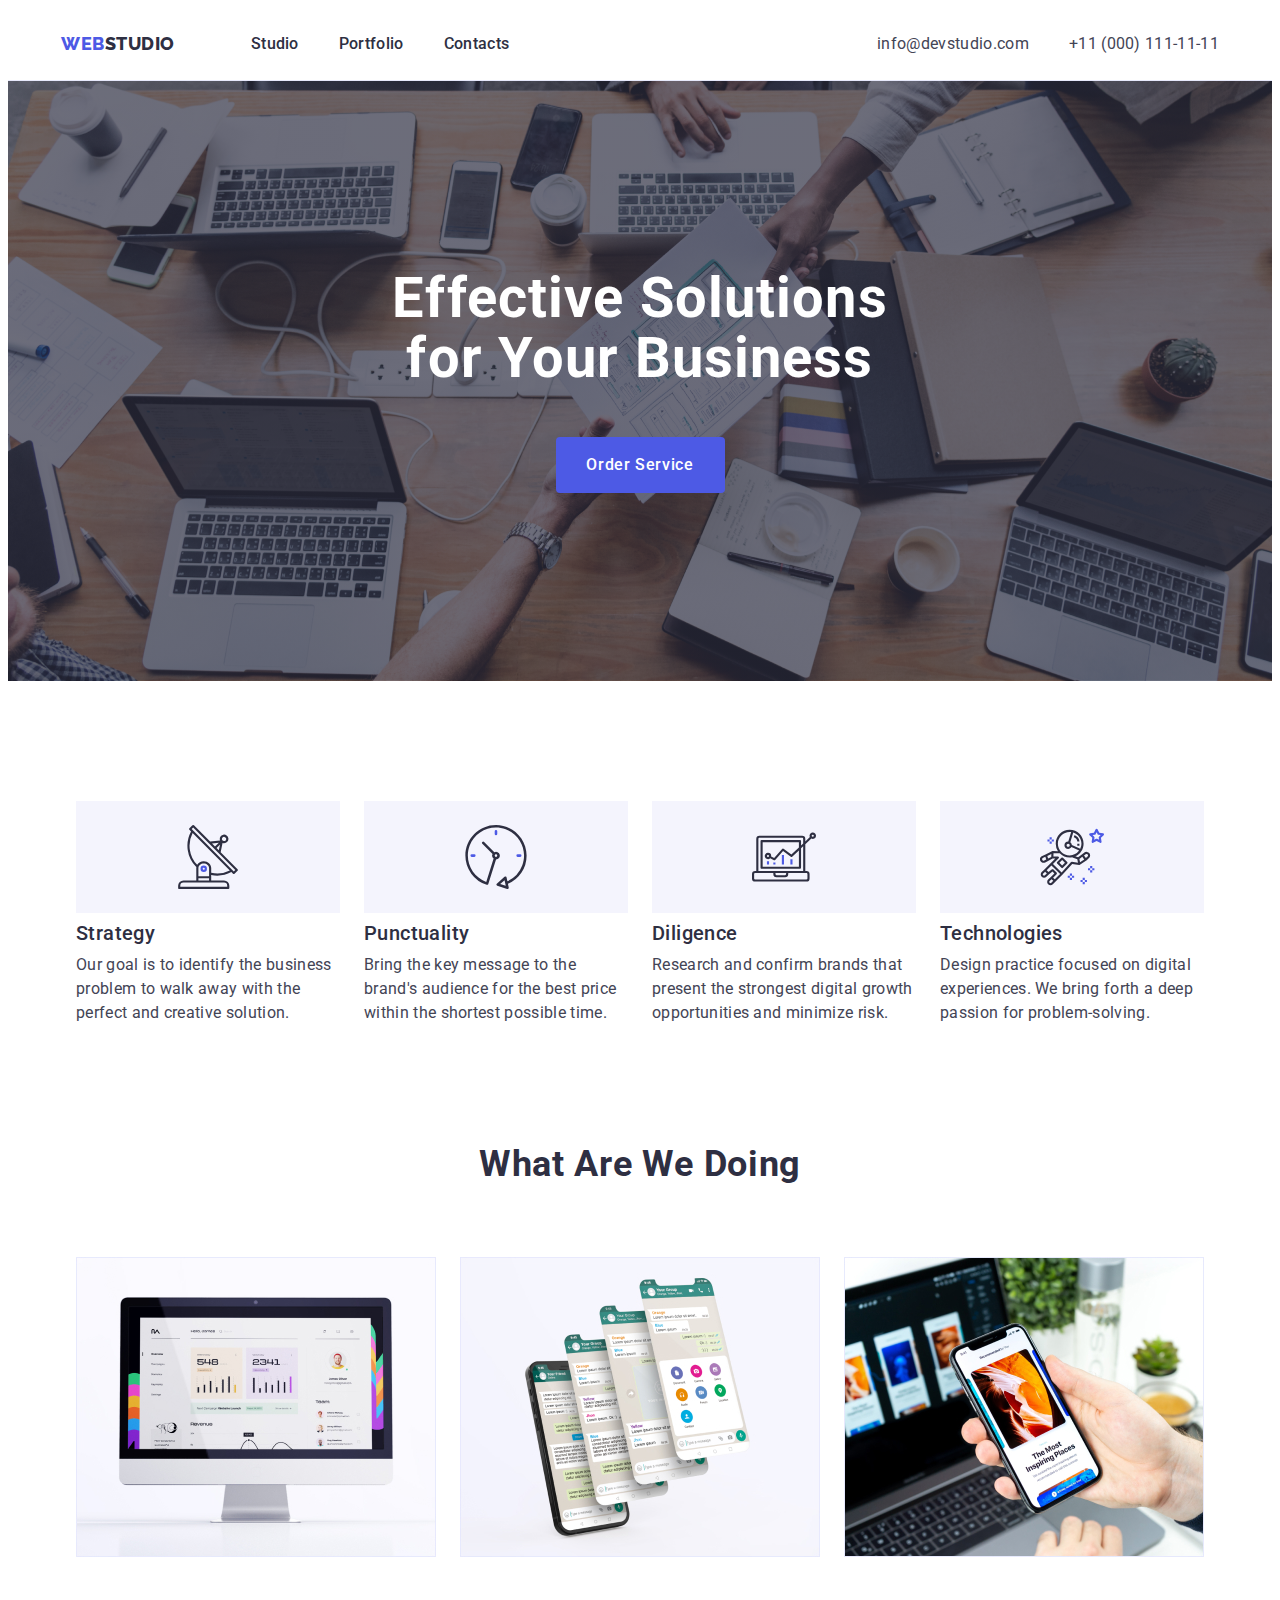
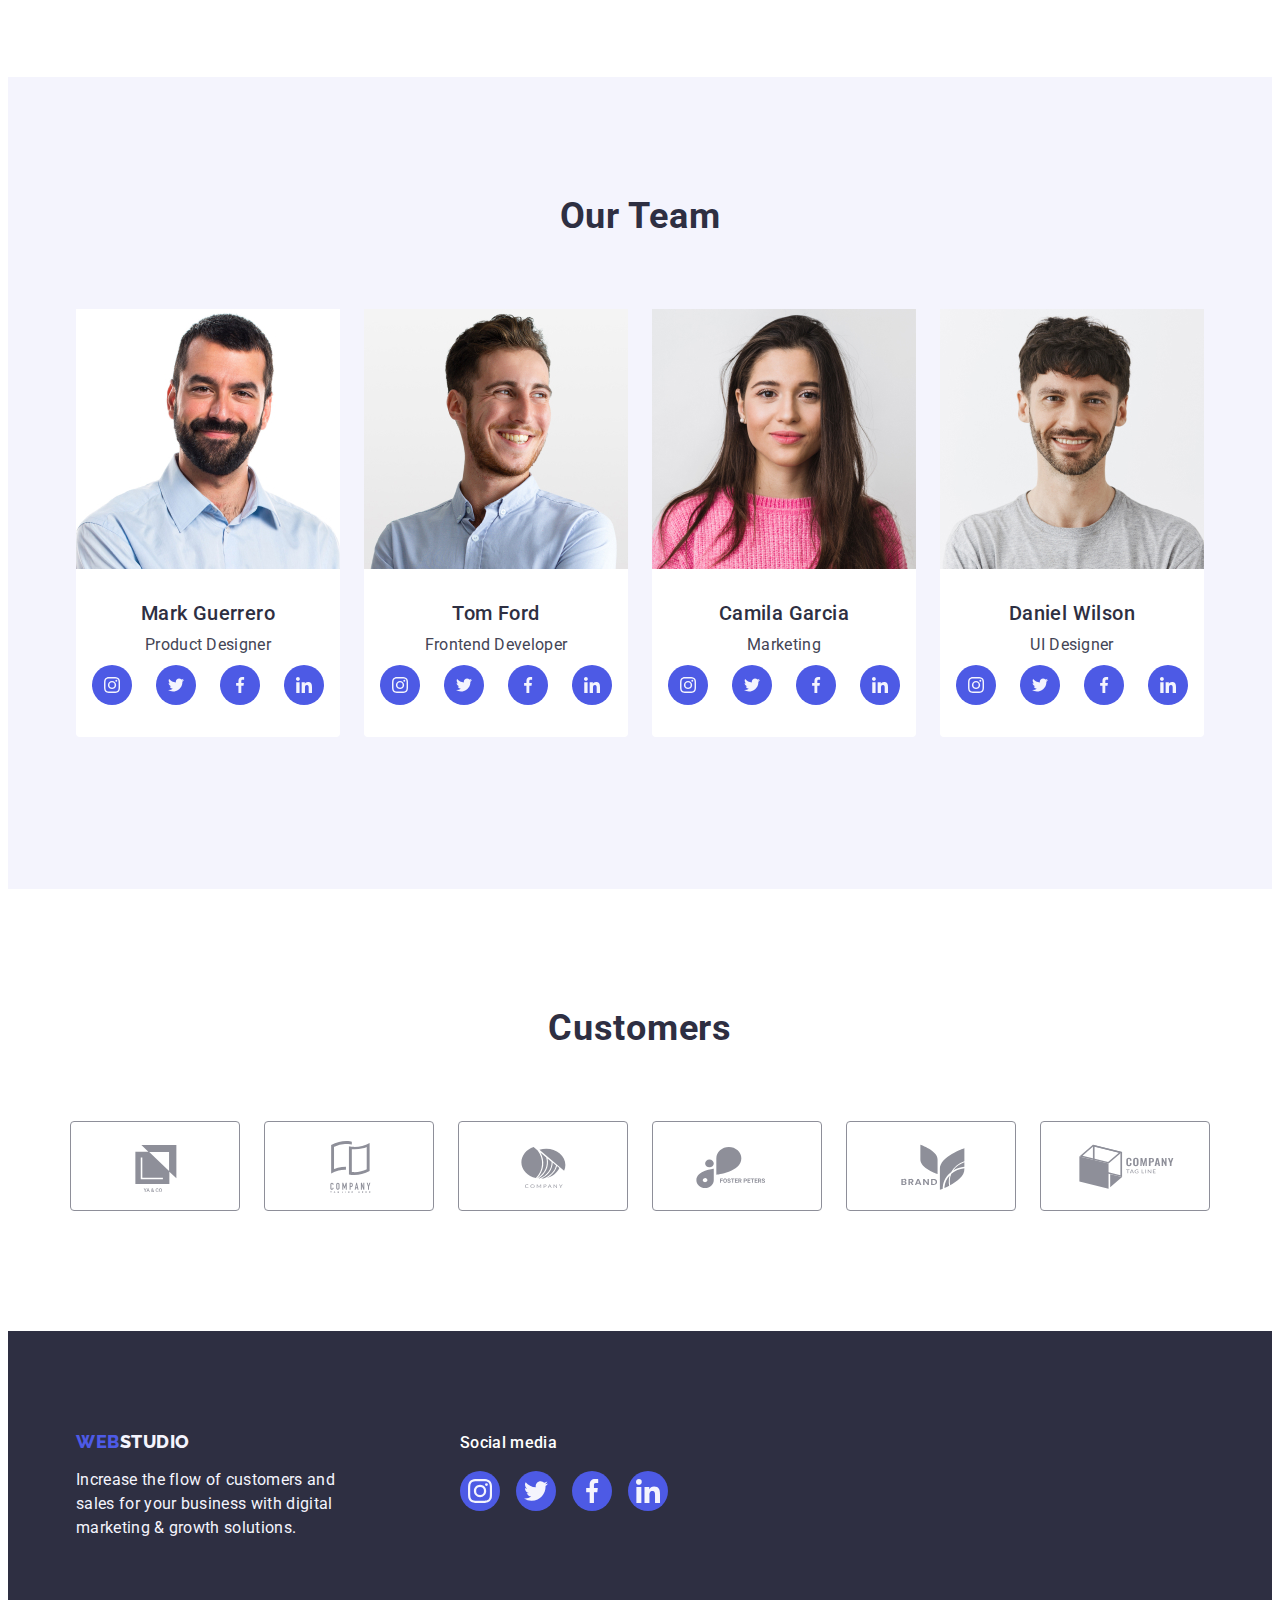
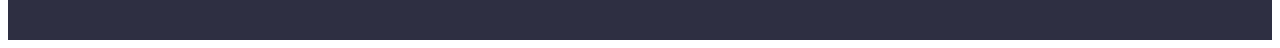
==== index.html @ f3aa9b22 "finish" ====
<!DOCTYPE html>
<html lang="en">
<head>
    <meta charset="UTF-8">
    <meta http-equiv="X-UA-Compatible" content="IE=edge">
    <meta name="viewport" content="width=device-width, initial-scale=1.0">
    <title>Business solutions</title>
    <link rel="preconnect" href="https://fonts.googleapis.com">
    <link rel="preconnect" href="https://fonts.gstatic.com" crossorigin>
    <link href="https://fonts.googleapis.com/css2?family=Raleway:wght@800&family=Roboto:wght@400;500;700;900&display=swap"
        rel="stylesheet">
    <link rel="stylesheet" href="https://cdnjs.cloudflare.com/ajax/libs/modern-normalize/2.0.0/modern-normalize.min.css" integrity="sha512-4xo8blKMVCiXpTaLzQSLSw3KFOVPWhm/TRtuPVc4WG6kUgjH6J03IBuG7JZPkcWMxJ5huwaBpOpnwYElP/m6wg==" crossorigin="anonymous" referrerpolicy="no-referrer" />
    <link rel="stylesheet" href="./css/styles.css">
    <link rel="stylesheet" href="portfolio.html">
</head>
<body>
    <header class="header">
        <div class="container header-container">
        <nav class="header-navigation">
            <a href="./index.html" class="header-logo-link link">Web<span class="header-logo-color">Studio</span></a>
        <ul class="header-list list">
            <li class="header-item"><a class="header-link link" href="./index.html">Studio</a></li>
            <li class="header-item"><a class="header-link link" href="./portfolio.html">Portfolio</a></li>
            <li class="header-item"><a class="header-link link" href="">Contacts</a></li>
        </ul>
        </nav>
        <address class="header-address">
        <ul class="header-address-list list">
            <li class="header-address-item"><a class="header-address-link link" href="mailto:info@devstudio.com">info@devstudio.com</a></li>
            <li class="header-address-item"><a class="header-address-link link" href="tel:+110001111111">+11 (000) 111-11-11</a></li>
        </ul>
        </address>
        </div>
    </header>
    <main class="main">
        <section class="main-section">
            <div class="container main-container">
            <h1 class="main-section-title">Effective Solutions
            for Your Business</h1>
            <button type="button" class="main-section-button">Order Service</button>
            </div>
        </section>
        <section class="main-content">
            <div class="container">
            <h2 class="visually-hidden">Features</h2>
            <ul class="main-content-list list">
                <li class="main-content-item">
                    <div class="container-item">
                    <a href="" class="main-content-soc" target="_blank" rel="noopener noreferrer">
                        <svg class="main-content-soc-icon" width="64" height="64">
                            <use href="./images/icons.svg#icon-antenna1"></use>
                        </svg>
                    </a>
                    <h3 class="main-content-name">Strategy</h3>
                    <p class="main-content-text">Our goal is to identify the business
                    problem to walk away with the perfect and creative solution.</p>
                    </div>
                </li>
                <li class="main-content-item">
                    <div class="container-item">
                        <a href="" class="main-content-soc" target="_blank" rel="noopener noreferrer">
                            <svg class="main-content-soc-icon" width="64" height="64">
                                <use href="./images/icons.svg#icon-clock1"></use>
                            </svg>
                        </a>
                    <h3 class="main-content-name">Punctuality</h3>
                    <p class="main-content-text">Bring the key message to the brand's audience for the best price within the shortest possible time.</p>
                    </div>
                </li>
                <li class="main-content-item">
                    <div class="container-item">
                        <a href="" class="main-content-soc" target="_blank" rel="noopener noreferrer">
                            <svg class="main-content-soc-icon" width="64" height="64">
                                <use href="./images/icons.svg#icon-diagram1"></use>
                            </svg>
                        </a>
                    <h3 class="main-content-name">Diligence</h3>
                    <p class="main-content-text">Research and confirm brands that present the strongest digital growth opportunities and minimize risk.</p>
                    </div>
                </li>
                <li class="main-content-item">
                    <div class="container-item">
                        <a href="" class="main-content-soc" target="_blank" rel="noopener noreferrer">
                            <svg class="main-content-soc-icon" width="64" height="64">
                                <use href="./images/icons.svg#icon-astronaut1"></use>
                            </svg>
                        </a>
                    <h3 class="main-content-name">Technologies</h3>
                    <p class="main-content-text">Design practice focused on digital experiences. We bring forth a deep passion for problem-solving.</p>
                    </div>
                </li>
            </ul>
            </div>
        </section>
        <section class="main-content-pictures">
            <div class="container">
            <h2 class="main-pictures-text">What are we doing</h2>
            <ul class="main-pictures-list list">
                <li class="main-list-photo"><img src="./images/gadget1.jpg" alt="computer" width="360"></li>
                <li class="main-list-photo"><img src="./images/gadget2.jpg" alt="mobile phones" width="360"></li>
                <li class="main-list-photo"><img src="./images/gadget3.jpg" alt="laptop and mobile phone" width="360"></li>
            </ul>
            </div>
        </section>
        <section class="main-content-team">
            <div class="container">
            <h2 class="main-team-titel">Our Team</h2>
            <ul class="main-team-list list">
                <li class="main-team-item"> <img src="./images/team_card1.jpg" alt="employee of the company 1" width="264">
                    <div class="main-item-workers">
                    <h3 class="main-team-name">Mark Guerrero</h3>
                    <p class="main-team-text">Product Designer</p>
                    <ul class="main-soc-list list">
                        <li class="main-soc-item">
                            <a href=""class="main-soc-link link"target="_blank"rel="noopener noreferrer">
                               <svg class="main-soc-icon" width="16" height="16">
                                <use href="./images/icons.svg#icon-instagram"></use>
                               </svg>
                            </a>
                        </li>
                        <li class="main-soc-item">
                            <a href=""class="main-soc-link link"target="_blank"rel="noopener noreferrer">
                               <svg class="main-soc-icon" width="16" height="16">
                                <use href="./images/icons.svg#icon-twitter"></use>
                               </svg>
                            </a>
                        </li>
                        <li class="main-soc-item">
                            <a href=""class="main-soc-link link"target="_blank"rel="noopener noreferrer">
                               <svg class="main-soc-icon" width="16" height="16">
                                <use href="./images/icons.svg#icon-facebook"></use>
                               </svg>
                            </a>
                        </li>
                        <li class="main-soc-item">
                            <a href=""class="main-soc-link link"target="_blank"rel="noopener noreferrer">
                               <svg class="main-soc-icon" width="16" height="16">
                                <use href="./images/icons.svg#icon-linkedin"></use>
                               </svg>
                            </a>
                        </li>
                    </ul>
                    </div>
                </li>
                <li class="main-team-item"><img src="./images/team_card2.jpg" alt="employee of the company 2" width="264">
                    <div class="main-item-workers">
                    <h3 class="main-team-name">Tom Ford</h3>
                    <p class="main-team-text">Frontend Developer</p>
                    <ul class="main-soc-list list">
                        <li class="main-soc-item">
                            <a href=""class="main-soc-link link"target="_blank"rel="noopener noreferrer">
                               <svg class="main-soc-icon" width="16" height="16">
                                <use href="./images/icons.svg#icon-instagram"></use>
                               </svg>
                            </a>
                        </li>
                        <li class="main-soc-item">
                            <a 
                               href=""
                               class="main-soc-link link"
                               target="_blank"
                               rel="noopener noreferrer">
                               <svg class="main-soc-icon" width="16" height="16">
                                <use href="./images/icons.svg#icon-twitter"></use>
                               </svg>
                            </a>
                        </li>
                        <li class="main-soc-item">
                            <a href=""class="main-soc-link link"target="_blank"rel="noopener noreferrer">
                               <svg class="main-soc-icon" width="16" height="16">
                                <use href="./images/icons.svg#icon-facebook"></use>
                               </svg>
                            </a>
                        </li>
                        <li class="main-soc-item">
                            <a href=""class="main-soc-link link"target="_blank"rel="noopener noreferrer">
                               <svg class="main-soc-icon" width="16" height="16">
                                <use href="./images/icons.svg#icon-linkedin"></use>
                               </svg>
                            </a>
                        </li>
                    </ul>
                    </div>
                </li>
                <li class="main-team-item"><img src="./images/team_card3.jpg" alt="employee of the company 3" width="264">
                    <div class="main-item-workers">
                    <h3 class="main-team-name">Camila Garcia</h3>
                    <p class="main-team-text">Marketing</p>
                    <ul class="main-soc-list list">
                        <li class="main-soc-item">
                            <a href=""class="main-soc-link link"target="_blank"rel="noopener noreferrer">
                               <svg class="main-soc-icon" width="16" height="16">
                                <use href="./images/icons.svg#icon-instagram"></use>
                               </svg>
                            </a>
                        </li>
                        <li class="main-soc-item">
                            <a href=""class="main-soc-link link"target="_blank"rel="noopener noreferrer">
                               <svg class="main-soc-icon" width="16" height="16">
                                <use href="./images/icons.svg#icon-twitter"></use>
                               </svg>
                            </a>
                        </li>
                        <li class="main-soc-item">
                            <a href=""class="main-soc-link link"target="_blank"rel="noopener noreferrer">
                               <svg class="main-soc-icon" width="16" height="16">
                                <use href="./images/icons.svg#icon-facebook"></use>
                               </svg>
                            </a>
                        </li>
                        <li class="main-soc-item">
                            <a href=""class="main-soc-link link"target="_blank"rel="noopener noreferrer">
                               <svg class="main-soc-icon" width="16" height="16">
                                <use href="./images/icons.svg#icon-linkedin"></use>
                               </svg>
                            </a>
                        </li>
                    </ul>
                    </div>
                </li>
                <li class="main-team-item"><img src="./images/team_card4.jpg" alt="employee of the company 4" width="264">
                    <div class="main-item-workers">
                    <h3 class="main-team-name">Daniel Wilson</h3>
                    <p class="main-team-text">UI Designer</p>
                    <ul class="main-soc-list list">
                        <li class="main-soc-item">
                            <a href=""class="main-soc-link link"target="_blank"rel="noopener noreferrer">
                               <svg class="main-soc-icon" width="16" height="16">
                                <use href="./images/icons.svg#icon-instagram"></use>
                               </svg>
                            </a>
                        </li>
                        <li class="main-soc-item">
                            <a href=""class="main-soc-link link"target="_blank"rel="noopener noreferrer">
                               <svg class="main-soc-icon" width="16" height="16">
                                <use href="./images/icons.svg#icon-twitter"></use>
                               </svg>
                            </a>
                        </li>
                        <li class="main-soc-item">
                            <a href=""class="main-soc-link link"target="_blank"rel="noopener noreferrer">
                               <svg class="main-soc-icon" width="16" height="16">
                                <use href="./images/icons.svg#icon-facebook"></use>
                               </svg>
                            </a>
                        </li>
                        <li class="main-soc-item">
                            <a href=""class="main-soc-link link"target="_blank"rel="noopener noreferrer">
                               <svg class="main-soc-icon" width="16" height="16">
                                <use href="./images/icons.svg#icon-linkedin"></use>
                               </svg>
                            </a>
                        </li>
                    </ul>
                    </div>
                </li>
            </ul>  
            </div> 
        </section>
        <section class="section-customers">
            <div class="container-customers">
                <h2 class="customers">Customers</h2>
                <ul class="customers-list list">
                    <li class="customers-item">
                        <a class="customers-link link" href="">
                            <svg class="customers-icon" width="104" height="56">
                                <use href="./images/icons.svg#icon-logo"></use>
                            </svg>
                        </a>
                    </li>
                    <li class="customers-item">
                        <a class="customers-link link" href="">
                            <svg class="customers-icon" width="104" height="56">
                                <use href="./images/icons.svg#icon-logo2"></use>
                            </svg>
                        </a>
                    </li>
                    <li class="customers-item">
                        <a class="customers-link link" href="">
                            <svg class="customers-icon" width="104" height="56">
                                <use href="./images/icons.svg#icon-logo3"></use>
                            </svg>
                        </a>
                    </li>
                    <li class="customers-item">
                        <a class="customers-link link" href="">
                            <svg class="customers-icon" width="104" height="56">
                                <use href="./images/icons.svg#icon-logo4"></use>
                            </svg>
                        </a>
                    </li>
                    <li class="customers-item">
                        <a class="customers-link link" href="">
                            <svg class="customers-icon" width="104" height="56">
                                <use href="./images/icons.svg#icon-logo5"></use>
                            </svg>
                        </a>
                    </li>
                    <li class="customers-item">
                        <a class="customers-link link" href="">
                            <svg class="customers-icon" width="104" height="56">
                                <use href="./images/icons.svg#icon-logo6"></use>
                            </svg>
                        </a>
                    </li>
                </ul>
            </div>
        </section>
    </main>
    <footer class="footer">
        <div class="container container-general">
        <div class="container-logo">
        <a href="./index.html" class="footer-logo-link link">Web<span class="footer-logo-color">Studio</span></a>
        <p class="footer-text">Increase the flow of customers and sales for your business with digital marketing & growth solutions.</p>
        </div>
        <div class="footer-group">
            <p class="footer-social">Social media</p>
            <ul class="footer-social-list list">
                <li class="footer-social-item">
            <a class="footer-social-link link" href="">
                <svg class="footer-social-icon" width="24" height="24">
                    <use href="./images/icons.svg#icon-instagram"></use>
                </svg>
            </a>
            </li>
            <li class="footer-social-item">
            <a class="footer-social-link link" href="">
                <svg class="footer-social-icon" width="24" height="24">
                    <use href="./images/icons.svg#icon-twitter"></use>
                </svg>
            </a>
            </li>
            <li class="footer-social-item">
            <a class="footer-social-link link" href="">
                <svg class="footer-social-icon" width="24" height="24">
                    <use href="./images/icons.svg#icon-facebook"></use>
                </svg>
            </a>
            </li>
            <li class="footer-social-item">
            <a class="footer-social-link link" href="">
                <svg class="footer-social-icon" width="24" height="24">
                    <use href="./images/icons.svg#icon-linkedin"></use>
                </svg>
            </a>
            </li>
            </ul>
        </div>
        </div>
        </div>
    </footer>
</body>
</html>
---- css/styles.css ----
:root {
    --titel-color:#2E2F42;
}

body {
    font-family: "Roboto", sans-serif;
    color: #434455;
    background-color: #FFFFFF;
    
}
p, h1, h2, h3, h4, h5, h6 {
    margin: 0;
}

ul, ol {
    margin: 0;
    padding: 0;
}
img {
    display: block;
}

.container {
    width: 1128px;
    padding-left: 15px;
    padding-right: 15px;
    margin: 0 auto;
}

/**-------------- HEADER --------------*/

.header {
    border-bottom: 1px solid #e7e9fc;

}

.header-container {
    display: flex;
    align-items: center;
    width: 1158px
    
}

.header-logo-link {
            font-family: 'Raleway', sans-serif;
            font-weight: 800;
            font-size: 18px;
            line-height: 1.17;
            /* identical to box height, or 117% */
            display: flex;
            align-items: center;
            letter-spacing: 0.03em;
            text-transform: uppercase;
        
            /* IRIS */
            color: #4D5AE5;
            margin-right: 76px;
}

.list {
    list-style: none;
}

.link {
    text-decoration: none;
}
.header-logo-color {
        font-family: 'Raleway', sans-serif;
        font-weight: 800;
        font-size: 18px;
        line-height: 1.17;
        /* identical to box height, or 117% */
        display: flex;
        align-items: center;
        letter-spacing: 0.03em;
        text-transform: uppercase;
    
        /* NAVY BLUE */
        color: #2E2F42;
}

.header-list {
    display: flex;
    gap: 40px;

}


.header-navigation {
    display: flex;
    align-items: center;
}

.header-link {
        font-weight: 500;
        font-size: 16px;
        line-height: 1.5;
        /* identical to box height, or 150% */
        letter-spacing: 0.02em;
    
        /* NAVY BLUE */
        color: #2E2F42;
        padding: 24px 0;
}
.header-link:hover {
    color: #404bbf;
}
.header-link:focus {
    color: #404bbf;
}

.header-address {
    font-style: normal;
    margin-left: auto;
}

.header-address-list {
    display: flex;
    gap: 40px;
}

.header-address-link {
    font-family: 'Roboto';
    font-style: normal;
    font-weight: 400;
    font-size: 16px;
    line-height: 1.5;
    /* identical to box height, or 150% */
    letter-spacing: 0.02em;
    
    /* SLATE */
    color: #434455;
}
.header-address-link:hover {
    color: #404bbf;
}
.header-address-link:focus {
    color: #404bbf;
}


/**-------------- SECTION --------------*/

.main-section { 
    background-color: #2E2F42;
    padding-top: 188px;
    padding-bottom: 188px;
    background-image: linear-gradient(rgba(46, 47, 66, 0.7), rgba(46, 47, 66, 0.7)), url(../images/people-office1.jpg);
    background-repeat: no-repeat;
    background-position: center;
    background-size: cover;
}

.main-section-title {
        font-weight: 700;
        font-size: 56px;
        line-height: 1.07;
        /* or 107% */
        text-align: center;
        letter-spacing: 0.02em;
    
        /* WHITE */
        color: #FFFFFF;
        margin-bottom: 88px;
        max-width: 496px;
        margin: 0 auto;
        margin-bottom: 48px;
    
}

.main-section-button {
        width: 169px;
        height: 56px;
        font-family: inherit;
        font-weight: 500;
        font-size: 16px;
        line-height: 1.5;
        /* identical to box height, or 150% */
        display: flex;
        align-items: center;
        letter-spacing: 0.04em;
    
        /* WHITE */
        color: #FFFFFF;
        cursor: pointer;
        background-color: #4D5AE5;
        border-radius: 4px;
        margin: 0 auto;
        display: block;
        min-width: 169px;
        border: none;
    
}

.main-section-button:hover {
    background-color:#404BBF;
}

.main-section-button:focus {
    background-color:#404BBF;
}

/**-------------- CONTENT --------------*/
.main-content {
    padding-top: 120px;
    padding-bottom: 120px;
}

.visually-hidden {
    position: absolute;
    width: 1px;
    height: 1px;
    margin: -1px;
    border: 0;
    padding: 0;
    white-space: nowrap;
    clip-path: inset(100%);
    clip: rect(0 0 0 0);
    overflow: hidden;
        font-weight: 500;
        font-size: 20px;
        line-height: 1.2;
        /* identical to box height, or 120% */
        letter-spacing: 0.02em;
    
        /* NAVY BLUE */
        color: var(--titel-color);

}
.main-content-name {
       font-weight: 500;
       font-size: 20px;
       line-height: 1.2;
       /* identical to box height, or 120% */
       letter-spacing: 0.02em;
       margin-bottom: 8px;

/* NAVY BLUE */
color: var(--titel-color);

}

.main-content-soc {
    width: 264px;
    height: 112px;
    background-color: #F4F4FD;
    display: flex;
    align-items: center;
    justify-content: center;
    margin-bottom: 8px;
}

.main-content-list {
    display: flex;
    gap: 24px;
}


.main-content-text {
    font-weight: 400;
        font-size: 16px;
        line-height: 1.5;
        /* or 150% */
        letter-spacing: 0.02em;
    
        /* SLATE */
        color: #434455;
        max-width: 264px;
}

/**-------------- PICTURES --------------*/

.main-content-pictures {
    padding-bottom: 120px;
}

.main-pictures-list {
    display: flex;
    gap: 24px;
}

.main-list-photo {
    width: calc((100% - 48px)/ 3); 
}

.main-pictures-text {
    font-weight: 700;
        font-size: 36px;
        line-height: 1.11;
        /* identical to box height, or 111% */
        text-align: center;
        letter-spacing: 0.02em;
        text-transform: capitalize;
    
        /* NAVY BLUE */
        color: var(--titel-color);
        margin-bottom: 72px;
}

/**-------------- TEAM --------------*/

.main-content-team {
    background-color: #F4F4FD;
    padding: 120px 0 120px;
    
}

.main-team-list {
   background-color: #F4F4FD;
   display: flex;
   gap: 24px;
}

.main-team-item {
    background-color: #FFFFFF;
    margin-bottom: 32px;
    width: calc((100% - 72px)/ 4);
    border-radius: 0px 0px 4px 4px;
}

.main-team-titel {
    font-weight: 700;
        font-size: 36px;
        line-height: 1.11;
        /* identical to box height, or 111% */
        text-align: center;
        letter-spacing: 0.02em;
        text-transform: capitalize;
    
        /* NAVY BLUE */
        color: var(--titel-color);
        margin-bottom: 72px;
}

.main-item-workers {
    padding-top: 32px;
    padding-bottom: 32px;
    padding-left: 16px;
    padding-right: 16px;
}


.main-team-name {
        font-weight: 500;
        font-size: 20px;
        line-height: 1.2;
        /* identical to box height, or 120% */
        text-align: center;
        letter-spacing: 0.02em;
    
        /* NAVY BLUE */
        color: var(--titel-color);
        margin-bottom: 8px;
        
       
}

.main-team-text {
        font-weight: 400;
        font-size: 16px;
        line-height: 1.5;
        /* identical to box height, or 150% */
        text-align: center;
        letter-spacing: 0.02em;
    
        /* SLATE */
        color: #434455;
        margin-bottom: 8px;

        
}

.main-soc-list {
    display: flex;
    justify-content: center;
    gap: 24px;
}

.main-soc-item {
    width: 40px;
    height: 40px;
}

.main-soc-link {
    width: 100%;
    height: 100%;
    background-color: #4D5AE5;
    border-radius: 50%;
    display: flex;
    align-items: center;
    justify-content: center;
}

/**-------------- CUSTOMERS --------------*/

.container-customers {
    padding-bottom: 120px;
    padding-top: 120px;
}

.customers {
        font-weight: 700;
        font-size: 36px;
        line-height: 1.11;
        /* identical to box height, or 111% */
        text-align: center;
        letter-spacing: 0.02em;
        text-transform: capitalize;
    
        /* NAVY BLUE */
        color: #2E2F42;
        margin-bottom: 72px;
}

.customers-list {
    display: flex;
    justify-content: center;
    align-items: center;
    width: 100%;
    height: 100%;
    gap: 24px;
}

.customers-link {
    border: 1px solid #8E8F99;
    border-radius: 4px;
    width: 168px;
    height: 88px;
    display: flex;
    align-items: center;
    justify-content: center;
    fill: #8E8F99;
}

.customers-link:hover {
    border-color: #8E8F99;
}

.customers-link:hover .customers-icon {
    fill: #8E8F99;
}


/**-------------- FOOTER --------------*/

.footer { 
    background-color: #2E2F42;
    padding-top: 100px;
    padding-bottom: 100px;
    display: flex;
}

.container-general {
    display: flex;
    gap: 120px;
}

.footer-text {
    font-weight: 400;
    font-size: 16px;
    line-height: 1.5;
    /* or 150% */
    letter-spacing: 0.02em;

    /* CLOUD */
    color: #F4F4FD;

    max-width: 264px;
}

.footer-logo-link {
        font-family: 'Raleway', sans-serif;
        font-weight: 800;
        font-size: 18px;
        line-height: 1.17;
        /* identical to box height, or 117% */
        letter-spacing: 0.03em;
        text-transform: uppercase;
    
        /* IRIS */
        color: #4D5AE5;

        margin-bottom: 16px;
        display: inline-block;
}

.footer-logo-color {
        
        /* CLOUD */
        color: #F4F4FD;
        display: inline-block;

}

.footer-social {
        font-style: normal;
        font-weight: 500;
        font-size: 16px;
        line-height: 1.5;
        /* identical to box height, or 150% */
        letter-spacing: 0.02em;
    
        /* WHITE */
        color: #FFFFFF;
        margin-bottom: 16px;
}

.footer-social-list {
    display: flex;
    gap: 16px;
}

.footer-social-item {
    width: 40px;
    height: 40px;
}

.footer-social-link {
    width: 100%;
    height: 100%;
    background-color: #4D5AE5;
    border-radius: 50%;
    display: flex;
    align-items: center;
    justify-content: center;
}



/**---------Portfolio--------**/

/**-------------- HEADER PORTFOLIO --------------*/

 img {
    display: block;
 }

.header {
    border-bottom: 1px solid #e7e9fc;

}

.header-container-portfolio {
    display: flex;
    align-items: center;
    width: 1158px;
}

.header-navigation-portfolio {
    display: flex;
}


.header-portfolio-address-list {
    display: flex;
    gap: 40px;
}

.header-address-link {
    font-family: 'Roboto';
    font-style: normal;
    font-weight: 400;
    font-size: 16px;
    line-height: 1.5;
    /* identical to box height, or 150% */
    letter-spacing: 0.02em;
    
    /* SLATE */
    color: #434455;

}

.header-address-link:hover {
    color: #404bbf;
}

.header-address-link:focus {
    color: #404bbf;
}

.list {
    list-style: none;
}

.header-link {
    font-weight: 500;
    font-size: 16px;
    line-height: 1.5;
    /* identical to box height, or 150% */
    letter-spacing: 0.02em;

    /* NAVY BLUE */
    color: #2E2F42;
}

.header-link:hover {
    color: #404bbf;
}

.header-link:focus {
    color: #404bbf;
}

.header-list {
    padding: 24px 0;
}

.header-logo-link {
        font-family: 'Raleway', sans-serif;
        font-weight: 800;
        font-size: 18px;
        line-height: 1.17;
        /* identical to box height, or 117% */
        display: flex;
        align-items: center;
        letter-spacing: 0.03em;
        text-transform: uppercase;
    
        /* IRIS */
        color: #4D5AE5;
}

.header-logo-color {
        font-family: 'Raleway', sans-serif;
        font-weight: 800;
        font-size: 18px;
        line-height: 1.17;
        /* identical to box height, or 117% */
        display: flex;
        align-items: center;
        letter-spacing: 0.03em;
        text-transform: uppercase;
    
        /* NAVY BLUE */
        color: #2E2F42;
}

/**-------------- MAIN PORTFOLIO --------------*/

.main-portfolio-section {
    padding: 96px 0 120px;
}

.main-portfolio-section-list {
    margin-bottom: 72px;
    display: flex;
    gap: 24px;
    justify-content: center;

}

.main-portfolio-section-button {
    font-family: inherit;
    font-weight: 500;
    font-size: 16px;
    line-height: 1.5;
    /* identical to box height, or 150% */
    display: flex;
    align-items: center;
    text-align: center;
    letter-spacing: 0.04em;

    /* IRIS */
    color: #4D5AE5;
    cursor: pointer;
    background-color: #F4F4FD;
    padding: 12px 24px;
    border: 1px solid #e7e9fc;
    border-radius: 4px;
    box-shadow: 0 2 1 0 #404BBF;

}

.main-portfolio-section-button:hover {
color:  #FFFFFF;
background-color: #404BBF;
border: 1px solid transparent;
}

.main-portfolio-section-button:focus {
color:  #FFFFFF;
background-color: #404BBF;
border: 1px solid transparent;
}

.link {
text-decoration: none;
}

.link-name {
    padding: 32px 16px;
    border: 1px solid #e7e9fc;
    border-top: none;
}

.main-portfolio-photo-list {
    display: flex;
    flex-wrap: wrap;
    gap: 48px 24px;

}

.main-portfolio-photo-item {
    width: calc((100% - 48px)/ 3);
}

.main-portfolio-photo-name {
    font-weight: 500;
        font-size: 20px;
        line-height: 1.2;
        /* identical to box height, or 120% */
        letter-spacing: 0.02em;
    
        /* NAVY BLUE */
        color: #2E2F42;
        margin-top: 32px;
        margin-bottom: 8px;
}

.main-portfolio-photo-text {
    font-weight: 400;
        font-size: 16px;
        line-height: 1.5;
        /* identical to box height, or 150% */
        letter-spacing: 0.02em;
    
        /* SLATE */
        color: #434455;
}
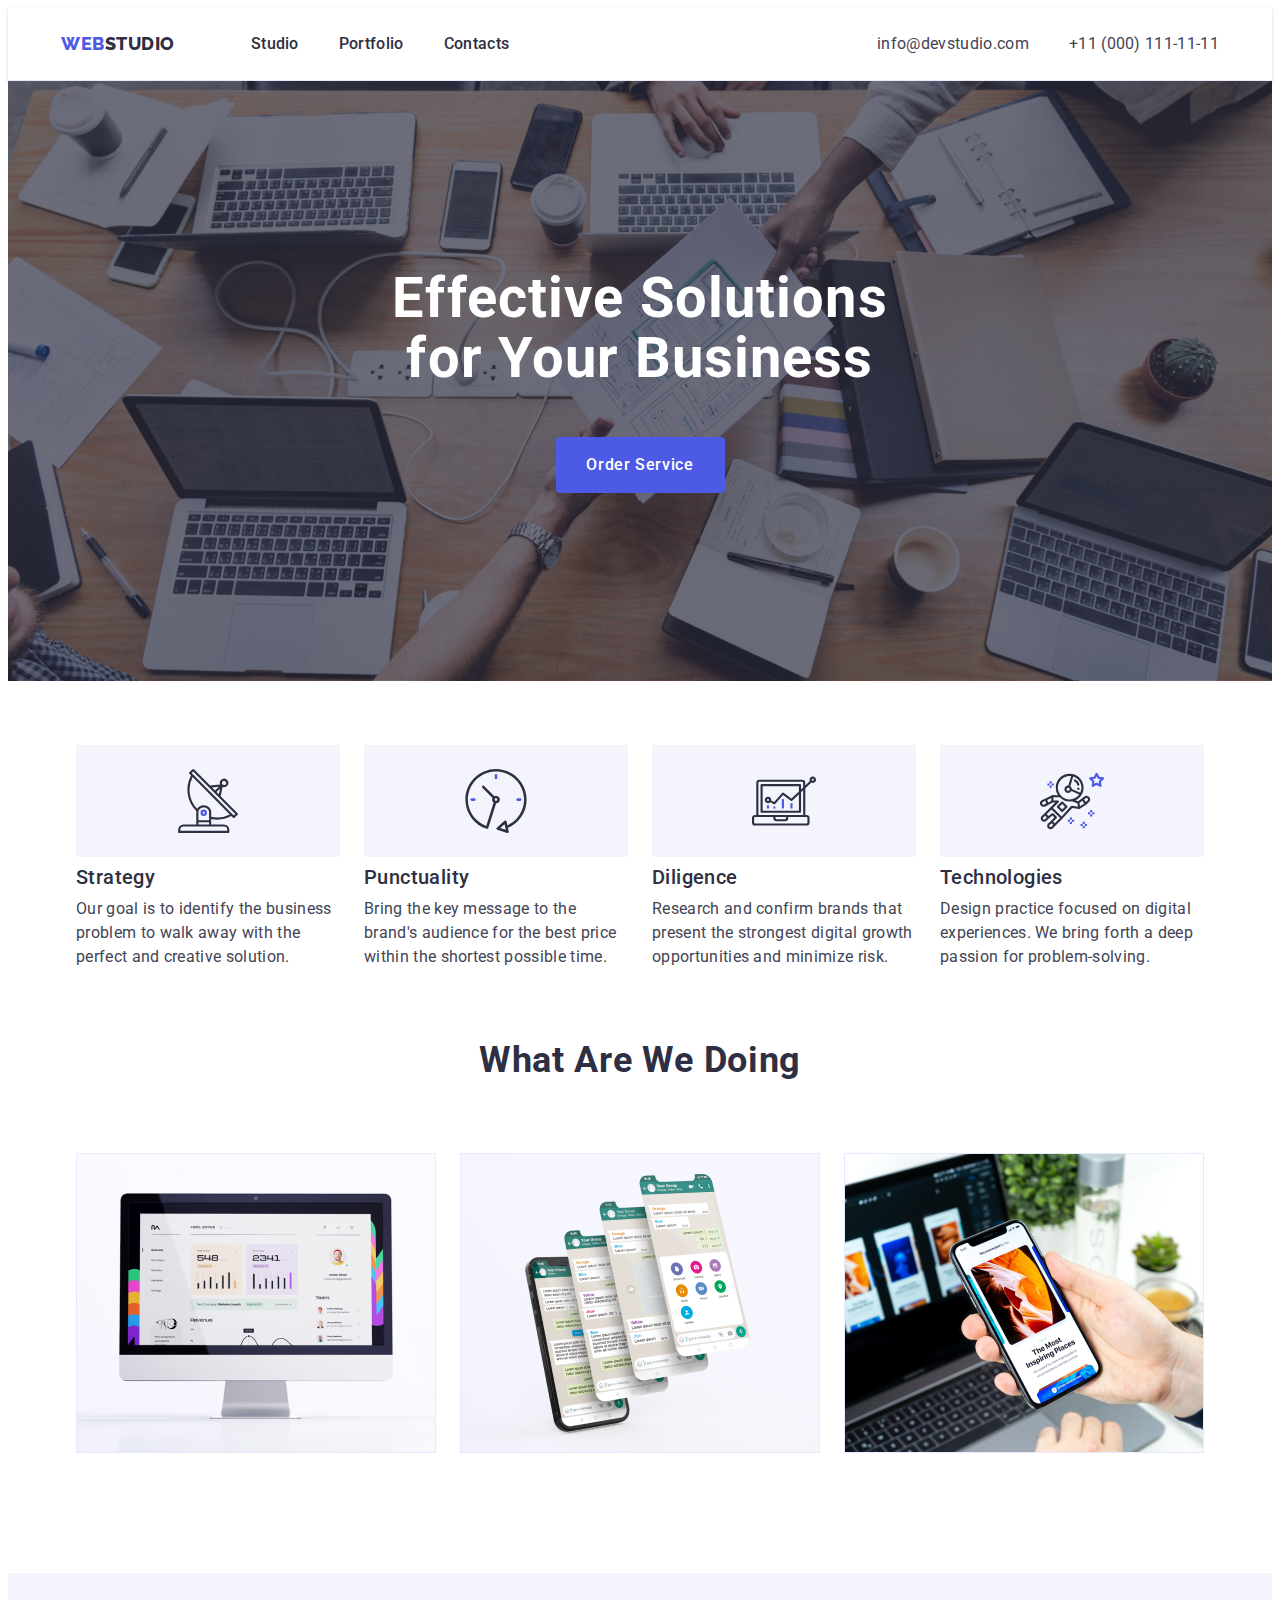
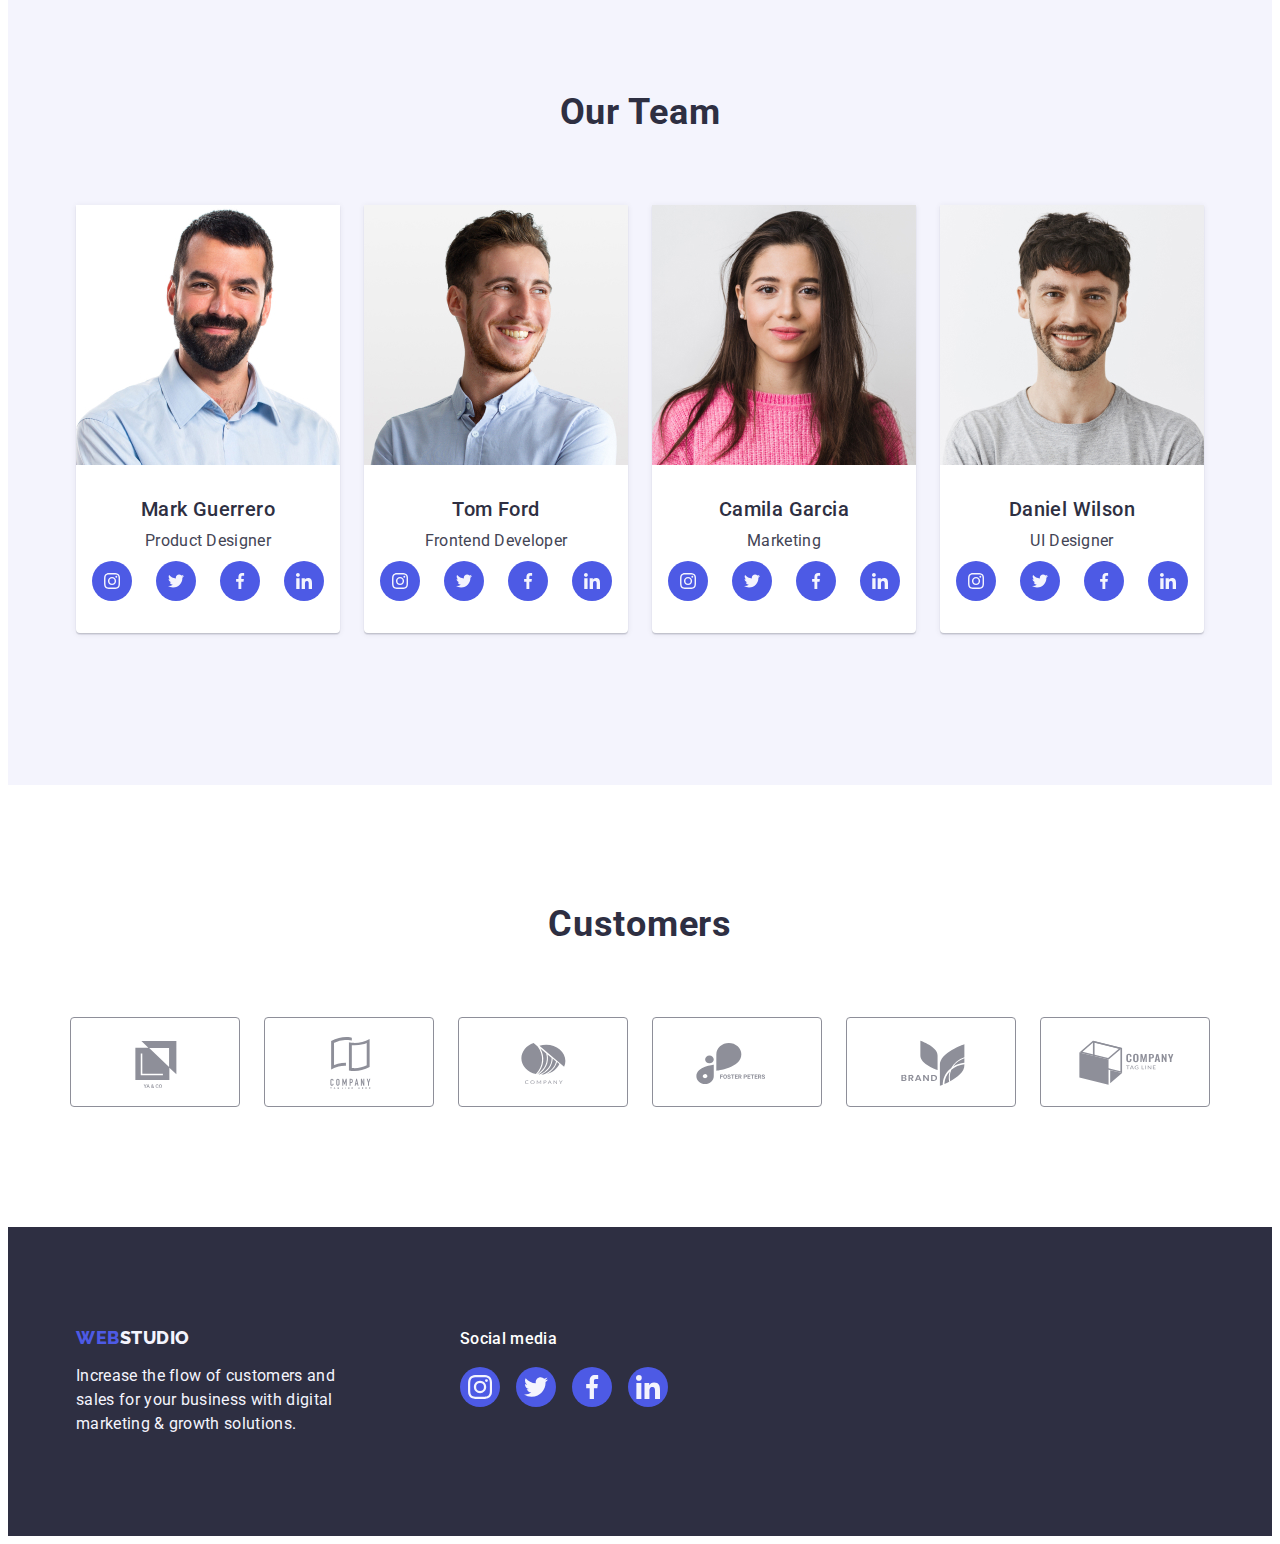
==== commit 8a72dddb: "correction" ====
--- a/index.html
+++ b/index.html
@@ -41,53 +41,45 @@
             </div>
         </section>
         <section class="main-content">
-            <div class="container">
+            <div class="container container-content">
             <h2 class="visually-hidden">Features</h2>
             <ul class="main-content-list list">
                 <li class="main-content-item">
                     <div class="container-item">
-                    <a href="" class="main-content-soc" target="_blank" rel="noopener noreferrer">
                         <svg class="main-content-soc-icon" width="64" height="64">
                             <use href="./images/icons.svg#icon-antenna1"></use>
                         </svg>
-                    </a>
+                    </div>
                     <h3 class="main-content-name">Strategy</h3>
                     <p class="main-content-text">Our goal is to identify the business
                     problem to walk away with the perfect and creative solution.</p>
-                    </div>
                 </li>
                 <li class="main-content-item">
                     <div class="container-item">
-                        <a href="" class="main-content-soc" target="_blank" rel="noopener noreferrer">
                             <svg class="main-content-soc-icon" width="64" height="64">
                                 <use href="./images/icons.svg#icon-clock1"></use>
                             </svg>
-                        </a>
+                    </div>
                     <h3 class="main-content-name">Punctuality</h3>
                     <p class="main-content-text">Bring the key message to the brand's audience for the best price within the shortest possible time.</p>
-                    </div>
                 </li>
                 <li class="main-content-item">
                     <div class="container-item">
-                        <a href="" class="main-content-soc" target="_blank" rel="noopener noreferrer">
                             <svg class="main-content-soc-icon" width="64" height="64">
                                 <use href="./images/icons.svg#icon-diagram1"></use>
                             </svg>
-                        </a>
+                    </div>
                     <h3 class="main-content-name">Diligence</h3>
                     <p class="main-content-text">Research and confirm brands that present the strongest digital growth opportunities and minimize risk.</p>
-                    </div>
                 </li>
                 <li class="main-content-item">
                     <div class="container-item">
-                        <a href="" class="main-content-soc" target="_blank" rel="noopener noreferrer">
                             <svg class="main-content-soc-icon" width="64" height="64">
                                 <use href="./images/icons.svg#icon-astronaut1"></use>
                             </svg>
-                        </a>
+                    </div>
                     <h3 class="main-content-name">Technologies</h3>
                     <p class="main-content-text">Design practice focused on digital experiences. We bring forth a deep passion for problem-solving.</p>
-                    </div>
                 </li>
             </ul>
             </div>
@@ -112,28 +104,28 @@
                     <p class="main-team-text">Product Designer</p>
                     <ul class="main-soc-list list">
                         <li class="main-soc-item">
-                            <a href=""class="main-soc-link link"target="_blank"rel="noopener noreferrer">
+                            <a href="" class="main-soc-link link" target="_blank" rel="noopener noreferrer">
                                <svg class="main-soc-icon" width="16" height="16">
                                 <use href="./images/icons.svg#icon-instagram"></use>
                                </svg>
                             </a>
                         </li>
                         <li class="main-soc-item">
-                            <a href=""class="main-soc-link link"target="_blank"rel="noopener noreferrer">
+                            <a href="" class="main-soc-link link" target="_blank" rel="noopener noreferrer">
                                <svg class="main-soc-icon" width="16" height="16">
                                 <use href="./images/icons.svg#icon-twitter"></use>
                                </svg>
                             </a>
                         </li>
                         <li class="main-soc-item">
-                            <a href=""class="main-soc-link link"target="_blank"rel="noopener noreferrer">
+                            <a href="" class="main-soc-link link" target="_blank" rel="noopener noreferrer">
                                <svg class="main-soc-icon" width="16" height="16">
                                 <use href="./images/icons.svg#icon-facebook"></use>
                                </svg>
                             </a>
                         </li>
                         <li class="main-soc-item">
-                            <a href=""class="main-soc-link link"target="_blank"rel="noopener noreferrer">
+                            <a href="" class="main-soc-link link" target="_blank" rel="noopener noreferrer">
                                <svg class="main-soc-icon" width="16" height="16">
                                 <use href="./images/icons.svg#icon-linkedin"></use>
                                </svg>
@@ -148,32 +140,28 @@
                     <p class="main-team-text">Frontend Developer</p>
                     <ul class="main-soc-list list">
                         <li class="main-soc-item">
-                            <a href=""class="main-soc-link link"target="_blank"rel="noopener noreferrer">
+                            <a href="" class="main-soc-link link" target="_blank" rel="noopener noreferrer">
                                <svg class="main-soc-icon" width="16" height="16">
                                 <use href="./images/icons.svg#icon-instagram"></use>
                                </svg>
                             </a>
                         </li>
                         <li class="main-soc-item">
-                            <a 
-                               href=""
-                               class="main-soc-link link"
-                               target="_blank"
-                               rel="noopener noreferrer">
+                            <a href="" class="main-soc-link link" target="_blank" rel="noopener noreferrer">
                                <svg class="main-soc-icon" width="16" height="16">
                                 <use href="./images/icons.svg#icon-twitter"></use>
                                </svg>
                             </a>
                         </li>
                         <li class="main-soc-item">
-                            <a href=""class="main-soc-link link"target="_blank"rel="noopener noreferrer">
+                            <a href="" class="main-soc-link link" target="_blank" rel="noopener noreferrer">
                                <svg class="main-soc-icon" width="16" height="16">
                                 <use href="./images/icons.svg#icon-facebook"></use>
                                </svg>
                             </a>
                         </li>
                         <li class="main-soc-item">
-                            <a href=""class="main-soc-link link"target="_blank"rel="noopener noreferrer">
+                            <a href="" class="main-soc-link link" target="_blank" rel="noopener noreferrer">
                                <svg class="main-soc-icon" width="16" height="16">
                                 <use href="./images/icons.svg#icon-linkedin"></use>
                                </svg>
@@ -188,28 +176,28 @@
                     <p class="main-team-text">Marketing</p>
                     <ul class="main-soc-list list">
                         <li class="main-soc-item">
-                            <a href=""class="main-soc-link link"target="_blank"rel="noopener noreferrer">
+                            <a href="" class="main-soc-link link" target="_blank" rel="noopener noreferrer">
                                <svg class="main-soc-icon" width="16" height="16">
                                 <use href="./images/icons.svg#icon-instagram"></use>
                                </svg>
                             </a>
                         </li>
                         <li class="main-soc-item">
-                            <a href=""class="main-soc-link link"target="_blank"rel="noopener noreferrer">
+                            <a href="" class="main-soc-link link" target="_blank" rel="noopener noreferrer">
                                <svg class="main-soc-icon" width="16" height="16">
                                 <use href="./images/icons.svg#icon-twitter"></use>
                                </svg>
                             </a>
                         </li>
                         <li class="main-soc-item">
-                            <a href=""class="main-soc-link link"target="_blank"rel="noopener noreferrer">
+                            <a href="" class="main-soc-link link" target="_blank" rel="noopener noreferrer">
                                <svg class="main-soc-icon" width="16" height="16">
                                 <use href="./images/icons.svg#icon-facebook"></use>
                                </svg>
                             </a>
                         </li>
                         <li class="main-soc-item">
-                            <a href=""class="main-soc-link link"target="_blank"rel="noopener noreferrer">
+                            <a href="" class="main-soc-link link" target="_blank" rel="noopener noreferrer">
                                <svg class="main-soc-icon" width="16" height="16">
                                 <use href="./images/icons.svg#icon-linkedin"></use>
                                </svg>
@@ -224,28 +212,28 @@
                     <p class="main-team-text">UI Designer</p>
                     <ul class="main-soc-list list">
                         <li class="main-soc-item">
-                            <a href=""class="main-soc-link link"target="_blank"rel="noopener noreferrer">
+                            <a href="" class="main-soc-link link" target="_blank" rel="noopener noreferrer">
                                <svg class="main-soc-icon" width="16" height="16">
                                 <use href="./images/icons.svg#icon-instagram"></use>
                                </svg>
                             </a>
                         </li>
                         <li class="main-soc-item">
-                            <a href=""class="main-soc-link link"target="_blank"rel="noopener noreferrer">
+                            <a href="" class="main-soc-link link" target="_blank" rel="noopener noreferrer">
                                <svg class="main-soc-icon" width="16" height="16">
                                 <use href="./images/icons.svg#icon-twitter"></use>
                                </svg>
                             </a>
                         </li>
                         <li class="main-soc-item">
-                            <a href=""class="main-soc-link link"target="_blank"rel="noopener noreferrer">
+                            <a href="" class="main-soc-link link" target="_blank" rel="noopener noreferrer">
                                <svg class="main-soc-icon" width="16" height="16">
                                 <use href="./images/icons.svg#icon-facebook"></use>
                                </svg>
                             </a>
                         </li>
                         <li class="main-soc-item">
-                            <a href=""class="main-soc-link link"target="_blank"rel="noopener noreferrer">
+                            <a href="" class="main-soc-link link" target="_blank" rel="noopener noreferrer">
                                <svg class="main-soc-icon" width="16" height="16">
                                 <use href="./images/icons.svg#icon-linkedin"></use>
                                </svg>
@@ -258,7 +246,7 @@
             </div> 
         </section>
         <section class="section-customers">
-            <div class="container-customers">
+            <div class="container container-customers">
                 <h2 class="customers">Customers</h2>
                 <ul class="customers-list list">
                     <li class="customers-item">
@@ -347,7 +335,6 @@
             </ul>
         </div>
         </div>
-        </div>
     </footer>
 </body>
 </html>--- a/css/styles.css
+++ b/css/styles.css
@@ -31,6 +31,7 @@
 
 .header {
     border-bottom: 1px solid #e7e9fc;
+    box-shadow: 0px 2px 1px rgba(46, 47, 66, 0.08), 0px 1px 1px rgba(46, 47, 66, 0.16), 0px 1px 6px rgba(46, 47, 66, 0.08);
 
 }
 
@@ -149,6 +150,7 @@
     background-repeat: no-repeat;
     background-position: center;
     background-size: cover;
+    max-width: 1440px;
 }
 
 .main-section-title {
@@ -204,6 +206,15 @@
 .main-content {
     padding-top: 120px;
     padding-bottom: 120px;
+}
+
+.container-content {
+    display: flex;
+    align-items: center;
+    justify-content: center;
+    height: 112px;
+    border-radius: 4px;
+    margin-bottom: 8px;
 }
 
 .visually-hidden {
@@ -240,21 +251,20 @@
 
 }
 
-.main-content-soc {
+.main-content-list {
+    display: flex;
+    gap: 24px;
+}
+
+.container-item {
+    display: flex;
+    justify-content: center;
+    align-items: center;
+    background-color: #f4f4fd;
     width: 264px;
     height: 112px;
-    background-color: #F4F4FD;
-    display: flex;
-    align-items: center;
-    justify-content: center;
     margin-bottom: 8px;
 }
-
-.main-content-list {
-    display: flex;
-    gap: 24px;
-}
-
 
 .main-content-text {
     font-weight: 400;
@@ -316,6 +326,7 @@
     margin-bottom: 32px;
     width: calc((100% - 72px)/ 4);
     border-radius: 0px 0px 4px 4px;
+    box-shadow: 0px 1px 6px rgba(46, 47, 66, 0.08),0px 1px 1px rgba(46, 47, 66, 0.16),0px 2px 1px rgba(46, 47, 66, 0.08);
 }
 
 .main-team-titel {
@@ -366,8 +377,7 @@
         /* SLATE */
         color: #434455;
         margin-bottom: 8px;
-
-        
+   
 }
 
 .main-soc-list {
@@ -379,6 +389,10 @@
 .main-soc-item {
     width: 40px;
     height: 40px;
+}
+
+.main-soc-icon {
+    fill: #f4f4fd;
 }
 
 .main-soc-link {
@@ -393,7 +407,7 @@
 
 /**-------------- CUSTOMERS --------------*/
 
-.container-customers {
+.section-customers {
     padding-bottom: 120px;
     padding-top: 120px;
 }
@@ -429,17 +443,26 @@
     display: flex;
     align-items: center;
     justify-content: center;
-    fill: #8E8F99;
+    color: #8e8f99;;
 }
 
 .customers-link:hover {
-    border-color: #8E8F99;
+    color: #404bbf;
+    border-color: #404bbf;
 }
 
 .customers-link:hover .customers-icon {
     fill: #8E8F99;
 }
 
+.customers-link:focus {
+    color: #404bbf;
+    border-color: #404bbf;
+}
+
+.customers-icon {
+    fill: currentColor;
+}
 
 /**-------------- FOOTER --------------*/
 
@@ -453,6 +476,8 @@
 .container-general {
     display: flex;
     gap: 120px;
+    align-items: baseline;
+
 }
 
 .footer-text {
@@ -523,6 +548,18 @@
     display: flex;
     align-items: center;
     justify-content: center;
+}
+
+.footer-social-link:focus {
+    background-color: #31d0aa;
+}
+
+.footer-social-link:hover {
+    background-color: #31d0aa;
+}
+
+.footer-social-icon {
+    fill: #f4f4fd;
 }
 
 
@@ -672,19 +709,31 @@
 }
 
 .main-portfolio-section-button:hover {
-color:  #FFFFFF;
-background-color: #404BBF;
-border: 1px solid transparent;
+    color:  #FFFFFF;
+    background-color: #404BBF;
+    border: 1px solid transparent;
+    box-shadow: 0px 3px 1px rgba(0, 0, 0, 0.1), 0px 2px 1px rgba(0, 0, 0, 0.08), 0px 2px 2px rgba(0, 0, 0, 0.12);
 }
 
 .main-portfolio-section-button:focus {
-color:  #FFFFFF;
-background-color: #404BBF;
-border: 1px solid transparent;
-}
-
-.link {
-text-decoration: none;
+    color:  #FFFFFF;
+    background-color: #404BBF;
+    border: 1px solid transparent;
+    box-shadow: 0px 3px 1px rgba(0, 0, 0, 0.1), 0px 2px 1px rgba(0, 0, 0, 0.08), 0px 2px 2px rgba(0, 0, 0, 0.12);
+}
+
+.portfolio-link {
+    text-decoration: none;
+    display: block;
+
+}
+
+.portfolio-link:hover {
+    box-shadow: 0px 1px 6px rgba(46, 47, 66, 0.08), 0px 1px 1px rgba(46, 47, 66, 0.16), 0px 2px 1px rgba(46, 47, 66, 0.08);
+}
+
+.portfolio-link:focus {
+    box-shadow: 0px 1px 6px rgba(46, 47, 66, 0.08), 0px 1px 1px rgba(46, 47, 66, 0.16), 0px 2px 1px rgba(46, 47, 66, 0.08);
 }
 
 .link-name {
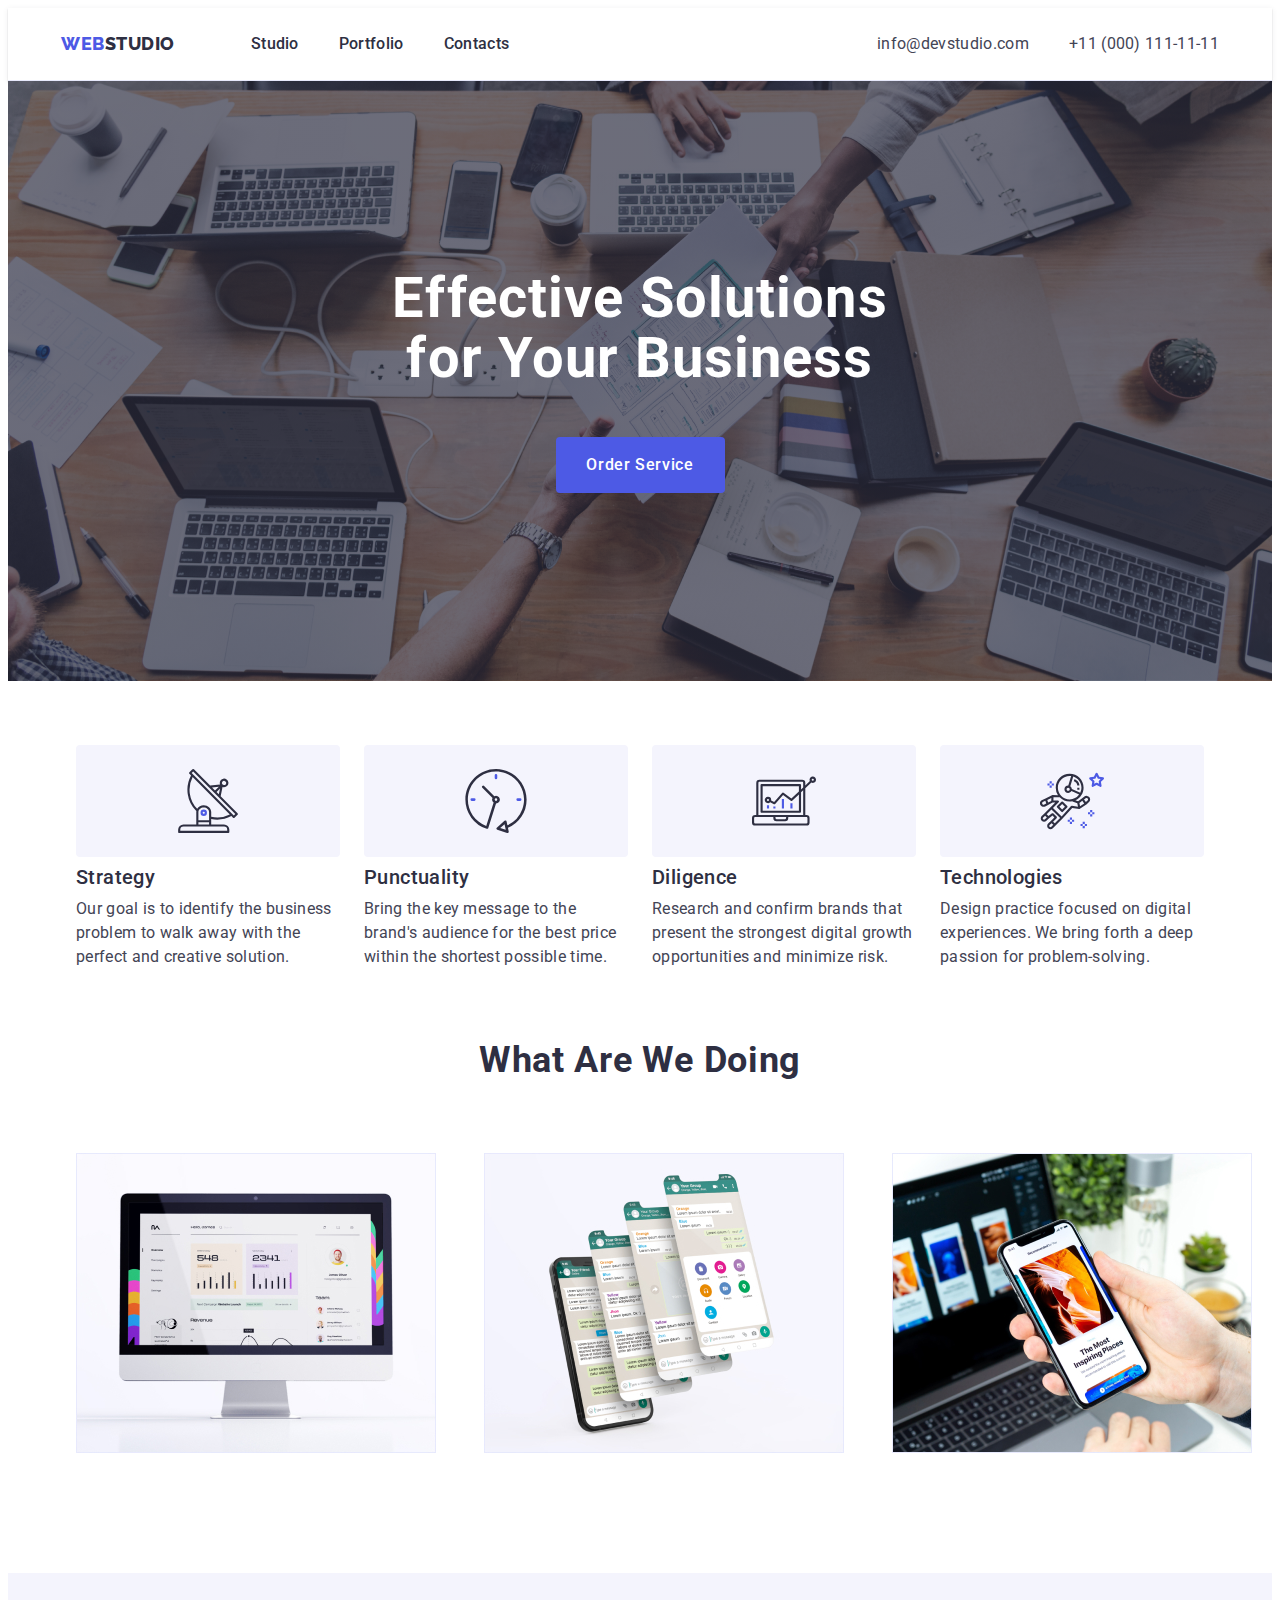
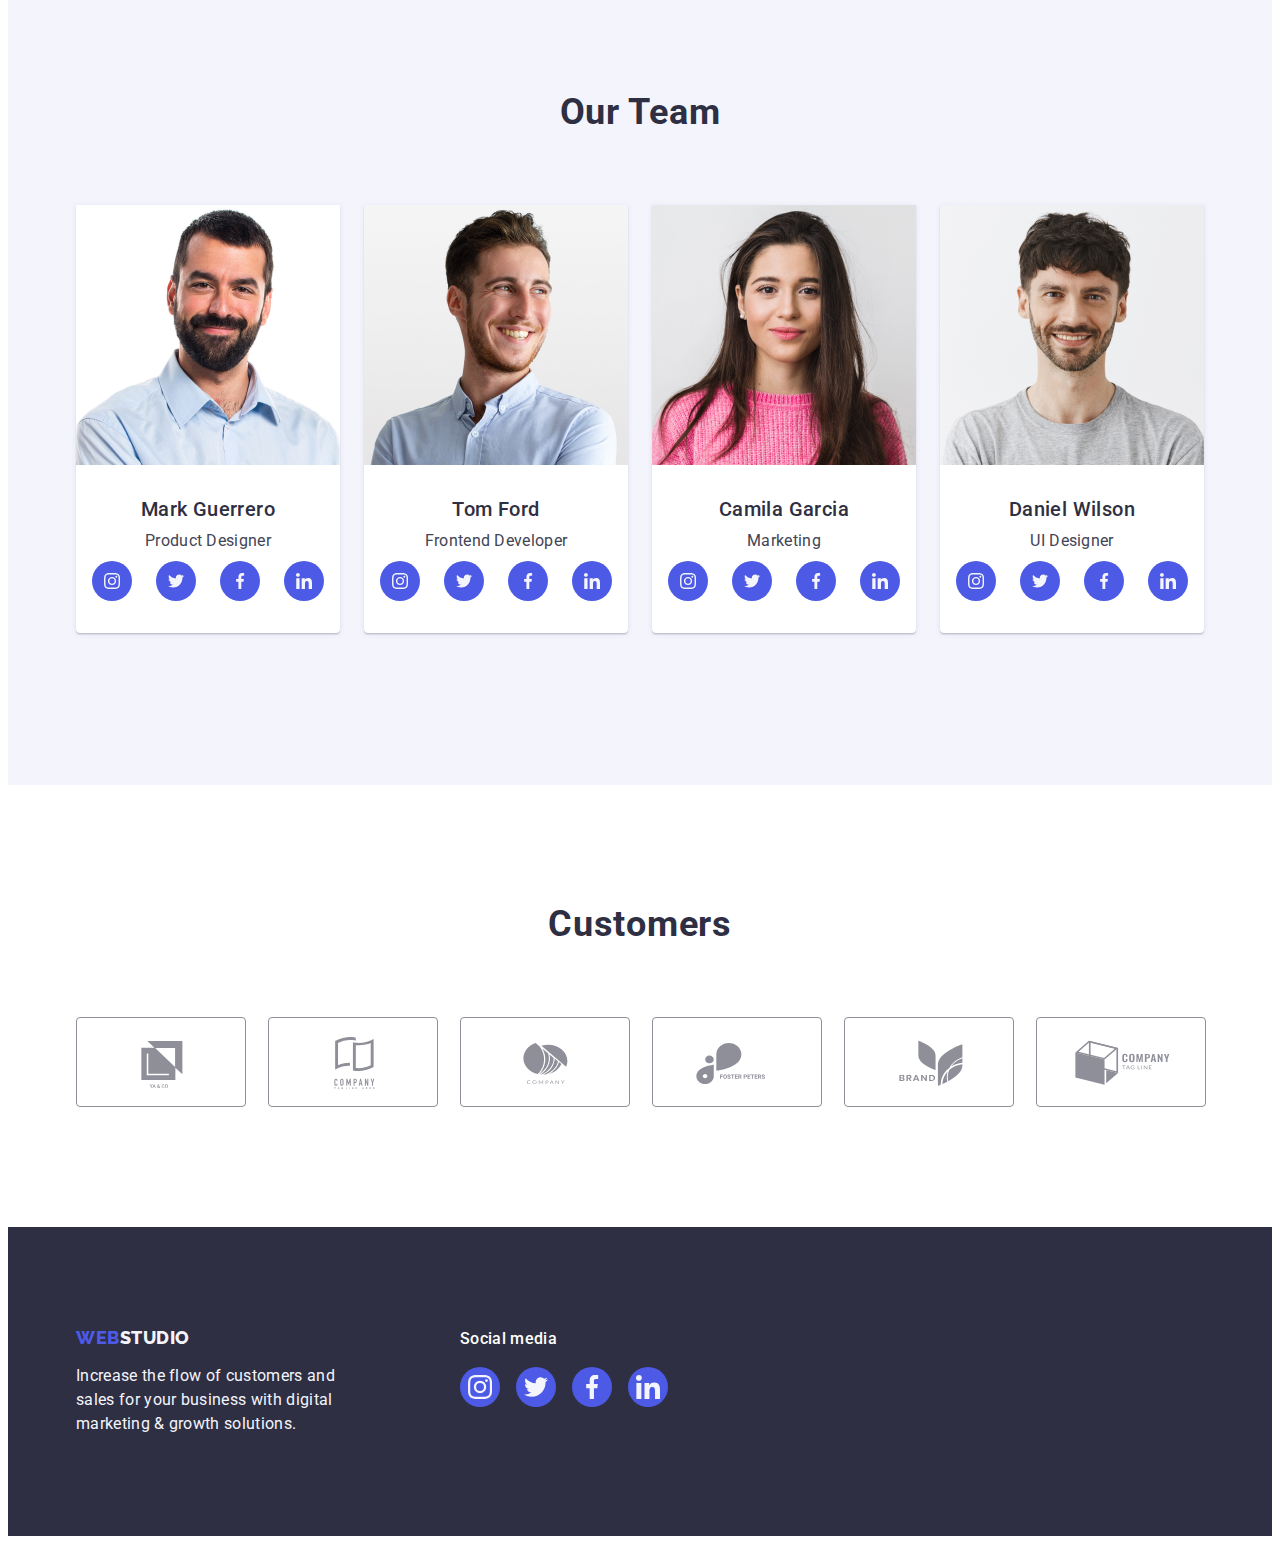
==== commit 4f9a512d: "correction" ====
--- a/index.html
+++ b/index.html
@@ -85,7 +85,7 @@
             </div>
         </section>
         <section class="main-content-pictures">
-            <div class="container">
+            <div class="container pictures-container">
             <h2 class="main-pictures-text">What are we doing</h2>
             <ul class="main-pictures-list list">
                 <li class="main-list-photo"><img src="./images/gadget1.jpg" alt="computer" width="360"></li>
--- a/css/styles.css
+++ b/css/styles.css
@@ -38,7 +38,10 @@
 .header-container {
     display: flex;
     align-items: center;
-    width: 1158px
+    width: 1158px;
+    margin-left: auto;
+    margin-right: auto;
+
     
 }
 
@@ -264,6 +267,7 @@
     width: 264px;
     height: 112px;
     margin-bottom: 8px;
+    border-radius: 4px;
 }
 
 .main-content-text {
@@ -284,6 +288,7 @@
     padding-bottom: 120px;
 }
 
+
 .main-pictures-list {
     display: flex;
     gap: 24px;
@@ -291,6 +296,7 @@
 
 .main-list-photo {
     width: calc((100% - 48px)/ 3); 
+    margin-right: 24px;
 }
 
 .main-pictures-text {
@@ -386,11 +392,6 @@
     gap: 24px;
 }
 
-.main-soc-item {
-    width: 40px;
-    height: 40px;
-}
-
 .main-soc-icon {
     fill: #f4f4fd;
 }
@@ -403,6 +404,16 @@
     display: flex;
     align-items: center;
     justify-content: center;
+    width: 40px;
+    height: 40px;
+}
+
+.main-soc-link:focus {
+    background-color: #404bbf;
+}
+
+.main-soc-link:hover {
+    background-color: #404bbf;
 }
 
 /**-------------- CUSTOMERS --------------*/
@@ -436,14 +447,16 @@
 }
 
 .customers-link {
-    border: 1px solid #8E8F99;
+    border: 1px solid #8e8f99;
     border-radius: 4px;
     width: 168px;
     height: 88px;
     display: flex;
     align-items: center;
     justify-content: center;
-    color: #8e8f99;;
+    color: #8E8F99;
+    width: 100%
+
 }
 
 .customers-link:hover {
@@ -451,9 +464,6 @@
     border-color: #404bbf;
 }
 
-.customers-link:hover .customers-icon {
-    fill: #8E8F99;
-}
 
 .customers-link:focus {
     color: #404bbf;
@@ -463,6 +473,12 @@
 .customers-icon {
     fill: currentColor;
 }
+
+.customers-item {
+    width: calc((100% - 120px) / 6);
+
+}
+
 
 /**-------------- FOOTER --------------*/
 
@@ -473,9 +489,12 @@
     display: flex;
 }
 
+.container-logo {
+    margin-right: 120px;
+}
+
 .container-general {
     display: flex;
-    gap: 120px;
     align-items: baseline;
 
 }
@@ -762,7 +781,6 @@
     
         /* NAVY BLUE */
         color: #2E2F42;
-        margin-top: 32px;
         margin-bottom: 8px;
 }
 
